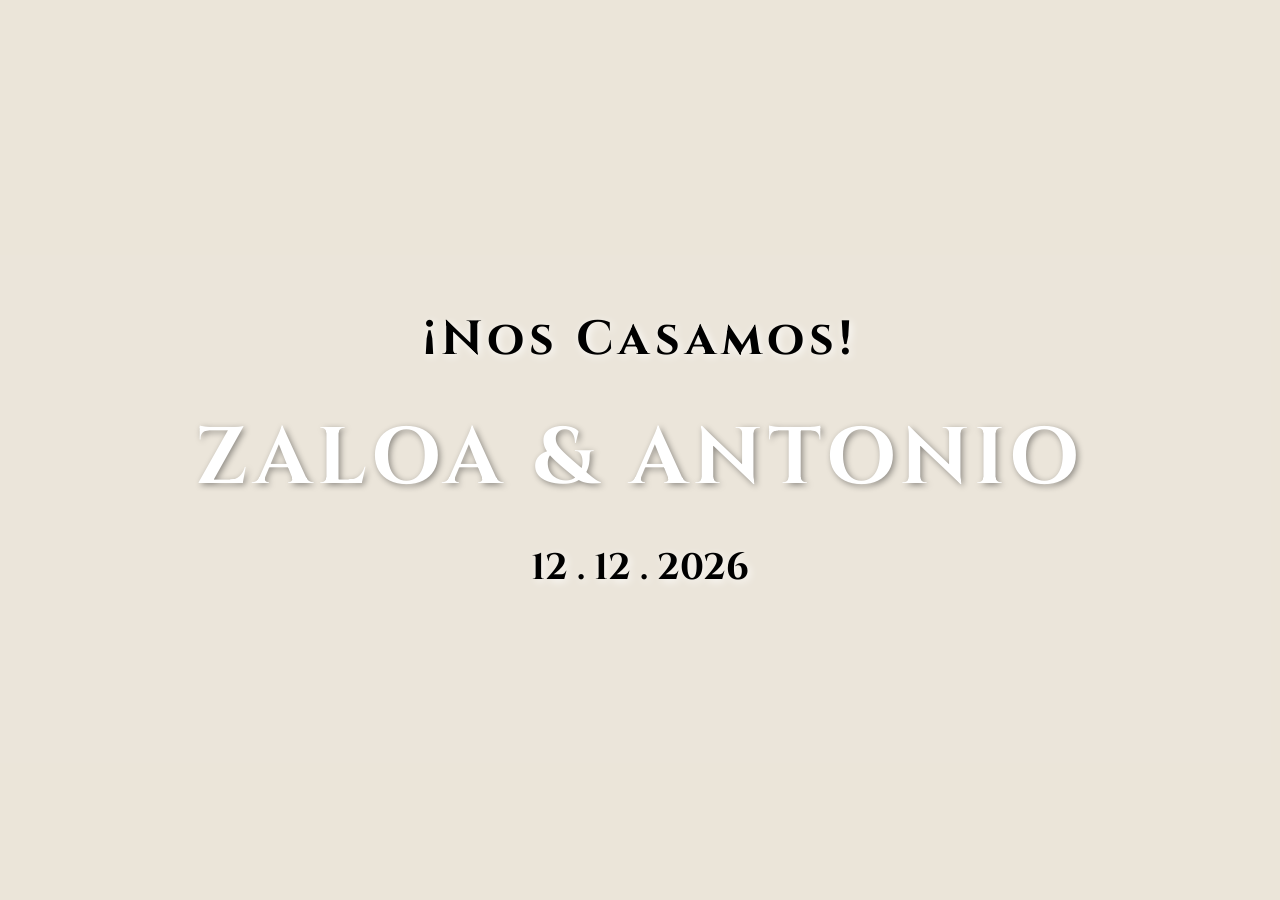
==== Invitación de nuestra boda.html @ 1e8a64eb "Add files via upload" ====
<!DOCTYPE html>
<html lang="es">

<head>
    <meta charset="UTF-8">
    <meta name="viewport" content="width=device-width, initial-scale=1.0">
    <meta name="description"
        content="Invitación exclusiva a la boda de Ana & Carlos el 12 de diciembre de 2026 en Doña Francisquita Catering. ¡Te esperamos!">
    <title>Nuestra Boda | ZALOA & ANTONIO</title>
    <link rel="preconnect" href="https://fonts.googleapis.com">
    <link rel="preconnect" href="https://fonts.gstatic.com" crossorigin>
    <link
        href="https://fonts.googleapis.com/css2?family=Cinzel:wght@400;700&family=Montserrat:wght@300;400&family=Playfair+Display:ital,wght@0,400;0,700;1,400&display=swap"
        rel="stylesheet">
    <style>
        :root {
            --beige-light: #FDFBF7;
            --beige-medium: #F5F0E6;
            --beige-dark: #E8E0D1;
            --gold: #C5A059;
            --text-color: #5C544B;
            --heading-font: 'Cinzel', serif;
            --body-font: 'Montserrat', sans-serif;
            --accent-font: 'Playfair Display', serif;
        }

        * {
            margin: 0;
            padding: 0;
            box-sizing: border-box;
        }

        body {
            background-color: var(--beige-light);
            color: var(--text-color);
            font-family: var(--body-font);
            overflow-x: hidden;
            line-height: 1.6;
        }

        .scroll-container {
            height: 100vh;
            height: 100dvh;
            overflow-y: auto;
            scroll-snap-type: y mandatory;
            scroll-behavior: smooth;
            -webkit-overflow-scrolling: touch;
            /* Momentum scroll for iOS */
        }

        .section {
            min-height: 100vh;
            min-height: 100dvh;
            width: 100%;
            display: flex;
            flex-direction: column;
            justify-content: center;
            align-items: center;
            text-align: center;
            padding: 2rem;
            scroll-snap-align: start;
            position: relative;
            overflow: hidden;
        }

        /* Background Gradients for depth */
        .section:nth-child(odd) {
            background: linear-gradient(to bottom, var(--beige-light), var(--beige-medium));
        }

        .section:nth-child(even) {
            background: linear-gradient(to bottom, var(--beige-medium), var(--beige-dark));
        }

        /* Typography */
        h1 {
            font-family: var(--heading-font);
            font-size: 5rem;
            font-weight: 700;
            margin-bottom: 1rem;
            color: #ffffff;
            letter-spacing: 6px;
            text-shadow: 2px 2px 6px rgba(0, 0, 0, 0.4);
        }

        h2 {
            font-family: var(--heading-font);
            font-size: 3rem;
            font-weight: 700;
            letter-spacing: 5px;
            color: #000;
            margin-bottom: 2rem;
            text-shadow: 2px 2px 8px rgba(255, 255, 255, 0.9);
        }

        .location-section h2,
        .gift-section h2,
        .rsvp h2 {
            color: #D4AF37;
            /* Dorado vibrante y elegante */
            text-shadow: 2px 2px 4px rgba(0, 0, 0, 0.6);
            /* Sombra negra para contraste */
        }


        h3 {
            font-family: var(--heading-font);
            font-size: 1.2rem;
            margin-bottom: 0.5rem;
            color: var(--gold);
        }

        .subtitle {
            font-family: var(--heading-font);
            letter-spacing: 5px;
            font-size: 3rem;
            font-weight: 700;
            margin-bottom: 1rem;
            display: block;
            color: #000;
            text-shadow: 2px 2px 8px rgba(255, 255, 255, 0.9);
        }

        .date {
            font-family: var(--heading-font);
            font-size: 2.3rem;
            font-weight: 700;
            margin-top: 1rem;
            color: #000;
            text-shadow: 2px 2px 8px rgba(255, 255, 255, 0.9);
        }

        /* Hero Section Specifics */
        .hero {
            position: relative;
        }

        .overlay {
            position: absolute;
            top: 0;
            left: 0;
            width: 100%;
            height: 100%;
            background: rgba(208, 196, 173, 0.4);
            /* Overlay ligero para legibilidad */
        }

        .hero .content {
            position: relative;
            z-index: 1;
        }

        .scroll-hint {
            position: absolute;
            bottom: 30px;
            font-size: 0.8rem;
            animation: bounce 2s infinite;
            opacity: 0.7;
            z-index: 1;
        }

        @keyframes bounce {

            0%,
            20%,
            50%,
            80%,
            100% {
                transform: translateY(0);
            }

            40% {
                transform: translateY(-10px);
            }

            60% {
                transform: translateY(-5px);
            }
        }

        /* Countdown Section */
        .countdown-section {
            position: relative;
        }

        .countdown-bg-slider {
            position: absolute;
            top: 0;
            left: 0;
            width: 100%;
            height: 100%;
            background-size: cover;
            background-position: center;
            background-repeat: no-repeat;
            animation: countdownSlideshow 15s infinite ease-in-out;
            z-index: 0;
        }

        @keyframes countdownSlideshow {

            0%,
            48% {
                background-image: url('C:/Users/marco/.gemini/antigravity/brain/3d8c6b2d-5789-4830-9285-376bedd4616d/media__1772747687035.jpg');
            }

            52%,
            100% {
                background-image: url('C:/Users/marco/.gemini/antigravity/brain/3d8c6b2d-5789-4830-9285-376bedd4616d/media__1772747687177.png');
            }
        }

        .countdown-section .overlay {
            z-index: 1;
        }

        .countdown-section .content {
            position: relative;
            z-index: 2;
            max-width: 600px;
        }

        /* .countdown-main-title removed as h2 now handles this style */

        .section-subtitle {
            font-family: var(--accent-font);
            font-size: 1.5rem;
            font-style: italic;
            font-weight: 700;
            margin-bottom: 3rem;
            color: #000;
            text-shadow: 2px 2px 8px rgba(255, 255, 255, 0.9);
        }

        .countdown-container.large {
            display: flex;
            gap: 1.5rem;
            justify-content: center;
            flex-wrap: wrap;
        }

        .countdown-box {
            background: white;
            border: 2px solid var(--gold);
            padding: 2rem 1.5rem;
            min-width: 120px;
            box-shadow: 0 10px 30px rgba(197, 160, 89, 0.1);
            border-radius: 12px;
            display: flex;
            flex-direction: column;
            transition: transform 0.3s ease;
            font-family: var(--heading-font);
        }

        .countdown-box:hover {
            transform: translateY(-10px);
        }

        .countdown-box span {
            font-size: 3rem;
            font-weight: 700;
            color: var(--gold);
            line-height: 1;
        }

        .countdown-box label {
            font-size: 0.9rem;
            text-transform: uppercase;
            letter-spacing: 2px;
            margin-top: 10px;
            color: var(--text-color);
        }

        /* Location Section Redesign */
        .location-container {
            display: flex;
            gap: 2rem;
            align-items: stretch;
            justify-content: center;
            max-width: 1000px;
            margin: 0 auto;
            width: 100%;
        }

        .location-info-card {
            flex: 1;
            background: #ffffff;
            padding: 3rem;
            border-radius: 20px;
            text-align: left;
            position: relative;
            box-shadow: 0 20px 60px rgba(0, 0, 0, 0.08);
            display: flex;
            flex-direction: column;
            justify-content: center;
            border: 1px solid var(--beige-dark);
            transition: transform 0.4s ease, box-shadow 0.4s ease;
        }

        .location-info-card:hover {
            transform: translateY(-5px);
            box-shadow: 0 30px 80px rgba(0, 0, 0, 0.12);
        }

        .card-decoration {
            position: absolute;
            top: 20px;
            right: 20px;
            width: 60px;
            height: 60px;
            border-top: 2px solid var(--gold);
            border-right: 2px solid var(--gold);
            opacity: 0.3;
        }

        .location-header {
            display: flex;
            align-items: center;
            gap: 1rem;
            margin-bottom: 2rem;
        }

        .location-header .icon {
            font-size: 2rem;
            filter: drop-shadow(0 2px 4px rgba(0, 0, 0, 0.1));
        }

        .location-header h3 {
            margin-bottom: 0;
            font-family: var(--accent-font);
            font-size: 1.8rem;
            font-style: italic;
            color: var(--text-color);
        }

        .location-details .venue-name {
            font-family: var(--heading-font);
            font-size: 1.6rem;
            color: var(--gold);
            margin-bottom: 0.5rem;
            font-weight: 700;
        }

        .location-details .venue-address {
            font-size: 1rem;
            color: #8E8479;
            margin-bottom: 2rem;
            line-height: 1.4;
        }

        .time-badge {
            display: inline-flex;
            align-items: center;
            gap: 0.75rem;
            background: var(--beige-light);
            padding: 0.75rem 1.5rem;
            border-radius: 50px;
            font-weight: 600;
            color: var(--text-color);
            margin-bottom: 2.5rem;
            border: 1px solid var(--beige-medium);
        }

        .btn-location {
            display: flex;
            align-items: center;
            justify-content: space-between;
            background: var(--text-color);
            color: #ffffff;
            text-decoration: none;
            padding: 1.2rem 2rem;
            border-radius: 12px;
            font-family: var(--heading-font);
            font-weight: 700;
            letter-spacing: 1px;
            transition: all 0.3s ease;
            margin-top: auto;
        }

        .btn-location:hover {
            background: var(--gold);
            transform: scale(1.02);
        }

        .btn-icon {
            font-size: 1.4rem;
            transition: transform 0.3s ease;
        }

        .btn-location:hover .btn-icon {
            transform: translateX(5px);
        }

        .map-wrapper {
            flex: 1.2;
            min-height: 400px;
            position: relative;
            border-radius: 20px;
            overflow: hidden;
            box-shadow: 0 20px 60px rgba(0, 0, 0, 0.1);
            border: 8px solid #ffffff;
        }

        .map-frame {
            width: 100%;
            height: 100%;
        }

        @media (max-width: 900px) {
            .location-container {
                flex-direction: column;
                padding: 0 1rem;
            }

            .map-wrapper {
                min-height: 300px;
            }
        }

        /* Gift Section - PREMIUM (Style based on 1.png) */
        .gift-interactive-area {
            position: relative;
            min-height: 300px;
            display: flex;
            justify-content: center;
            align-items: center;
            margin-top: 2rem;
        }

        .gift-box-wrapper.premium {
            width: 160px;
            height: 160px;
            position: relative;
            cursor: pointer;
            transition: all 0.5s cubic-bezier(0.175, 0.885, 0.32, 1.275);
            z-index: 10;
        }

        .gift-container-premium {
            width: 100%;
            height: 100%;
            background: #E1F1FF;
            /* Azul suave pastel */
            position: absolute;
            bottom: 0;
            border-radius: 8px;
            box-shadow: 0 10px 30px rgba(0, 0, 0, 0.1);
            overflow: hidden;
        }

        .gift-dots {
            position: absolute;
            width: 100%;
            height: 100%;
            background-image: radial-gradient(circle, #D4AF37 1.5px, transparent 1.5px);
            background-size: 20px 20px;
            opacity: 0.6;
            z-index: 1;
        }

        .gift-lid-premium {
            width: 110%;
            height: 40px;
            background: #e7c34d;
            /* Rosa suave pastel */
            position: absolute;
            top: -5px;
            left: -5%;
            z-index: 20;
            border-radius: 8px;
            box-shadow: 0 5px 15px rgba(0, 0, 0, 0.1);
            transition: transform 0.4s ease;
        }

        .gift-ribbon-premium {
            position: absolute;
            width: 40px;
            height: 100%;
            background: #e7c34d;
            /* Rosa lazo */
            left: 50%;
            transform: translateX(-50%);
            z-index: 5;
            box-shadow: inset 0 0 15px rgba(0, 0, 0, 0.05);
        }

        /* Bow styling */
        .gift-bow {
            position: absolute;
            top: -30px;
            left: 50%;
            transform: translateX(-50%);
            width: 80px;
            height: 40px;
            z-index: 30;
        }

        .bow-left,
        .bow-right {
            position: absolute;
            width: 40px;
            height: 30px;
            background: #dc8a17;
            border-radius: 50%;
            top: 5px;
        }

        .bow-left {
            left: 0;
            transform: rotate(-20deg);
        }

        .bow-right {
            right: 0;
            transform: rotate(20deg);
        }

        .bow-center {
            position: absolute;
            width: 15px;
            height: 15px;
            background: #0000;
            border-radius: 50%;
            left: 50%;
            top: 12px;
            transform: translateX(-50%);
            z-index: 31;
        }

        /* Interaction Effects */
        .gift-box-wrapper.premium:hover {
            transform: scale(1.1) rotate(3deg);
        }

        .gift-box-wrapper.exploding {
            animation: explodePremium 0.7s forwards cubic-bezier(0.68, -0.55, 0.265, 1.55);
        }

        @keyframes explodePremium {
            0% {
                transform: scale(1);
                opacity: 1;
            }

            30% {
                transform: scale(1.3) rotate(-5deg);
            }

            100% {
                transform: scale(0);
                opacity: 0;
            }
        }

        .gift-reveal-content {
            display: none;
            flex-direction: column;
            align-items: center;
            position: absolute;
            z-index: 5;
            animation: fadeInReveal 0.8s forwards ease-out;
        }

        @keyframes fadeInReveal {
            from {
                opacity: 0;
                transform: translateY(30px) scale(0.8);
            }

            to {
                opacity: 1;
                transform: translateY(0) scale(1);
            }
        }

        .iban-link {
            font-family: var(--heading-font);
            font-size: 1.8rem;
            color: var(--gold);
            text-decoration: none;
            border: 2px solid var(--gold);
            padding: 1rem 2rem;
            border-radius: 50px;
            background: white;
            box-shadow: 0 10px 25px rgba(197, 160, 89, 0.15);
            transition: all 0.3s ease;
        }

        .iban-link:hover {
            background: var(--gold);
            color: white;
            transform: translateY(-5px);
        }

        .iban-display {
            margin-top: 2rem;
            font-family: 'Courier New', Courier, monospace;
            font-size: 1.5rem;
            font-weight: bold;
            color: var(--text-color);
            background: #FFF;
            padding: 1.5rem;
            border-radius: 12px;
            display: none;
            border: 2px solid var(--beige-dark);
            box-shadow: inset 0 2px 10px rgba(0, 0, 0, 0.05);
            letter-spacing: 2px;
            white-space: pre-wrap;
            /* Preserva los espacios del IBAN */
        }

        /* Heart Particles */
        .heart {
            position: absolute;
            font-size: 28px;
            user-select: none;
            z-index: 100;
            pointer-events: none;
        }

        @keyframes floatHeartOut {
            0% {
                transform: translate(0, 0) scale(0.5) rotate(0);
                opacity: 1;
            }

            100% {
                transform: translate(var(--tx), var(--ty)) scale(var(--scale)) rotate(var(--rot));
                opacity: 0;
            }
        }

        /* RSVP Section */
        .btn-rsvp {
            background-color: transparent;
            border: 1px solid var(--gold);
            color: var(--gold);
            padding: 1rem 2rem;
            font-family: var(--heading-font);
            text-transform: uppercase;
            letter-spacing: 2px;
            cursor: pointer;
            margin-top: 2rem;
            transition: all 0.3s ease;
        }

        .btn-rsvp:hover {
            background-color: var(--gold);
            color: white;
        }

        /* Animations */
        .fade-in {
            animation: fadeIn 2.5s ease-out;
        }

        @keyframes fadeIn {
            from {
                opacity: 0;
                transform: translateY(20px);
            }

            to {
                opacity: 1;
                transform: translateY(0);
            }
        }

        .reveal {
            opacity: 1;
            /* Fallback for no-js or observer delay */
            transform: translateY(0);
            transition: all 1s ease-out;
        }

        @media (prefers-reduced-motion: no-preference) {
            .reveal {
                opacity: 0;
                transform: translateY(30px);
            }

            .reveal.active {
                opacity: 1;
                transform: translateY(0);
            }
        }

        /* Mobile optimizations */
        @media (max-width: 768px) {
            h1 {
                font-size: 3rem;
                letter-spacing: 4px;
            }

            h2 {
                font-size: 2.2rem;
                letter-spacing: 3px;
            }

            .subtitle {
                font-size: 1.8rem;
                letter-spacing: 3px;
            }

            .date {
                font-size: 1.8rem;
            }

            .section {
                padding: 1.5rem;
            }

            .section-subtitle {
                font-size: 1.2rem;
                margin-bottom: 2rem;
            }

            .countdown-container.large {
                gap: 1rem;
            }

            .countdown-box {
                min-width: 90px;
                padding: 1.5rem 1rem;
            }

            .countdown-box span {
                font-size: 2rem;
            }

            .location-info-card {
                padding: 2rem;
            }

            .location-header h3 {
                font-size: 1.5rem;
            }

            .location-details .venue-name {
                font-size: 1.4rem;
            }

            .iban-link {
                font-size: 1.3rem;
                padding: 0.8rem 1.5rem;
            }

            .iban-display {
                font-size: 1.1rem;
                padding: 1rem;
                letter-spacing: 1px;
            }
        }

        @media (max-width: 480px) {
            h1 {
                font-size: 2.2rem;
                letter-spacing: 2px;
            }

            h2 {
                font-size: 1.8rem;
                letter-spacing: 2px;
            }

            .subtitle {
                font-size: 1.5rem;
                letter-spacing: 2px;
            }

            .date {
                font-size: 1.5rem;
            }

            .countdown-container.large {
                gap: 0.5rem;
            }

            .countdown-box {
                min-width: 70px;
                padding: 1rem 0.5rem;
            }

            .countdown-box span {
                font-size: 1.5rem;
            }

            .countdown-box label {
                font-size: 0.7rem;
                letter-spacing: 1px;
            }

            .gift-box-wrapper.premium {
                width: 130px;
                height: 130px;
            }

            .gift-lid-premium {
                height: 35px;
            }

            .gift-bow {
                width: 60px;
                height: 30px;
                top: -20px;
            }

            .bow-left,
            .bow-right {
                width: 30px;
                height: 25px;
            }

            .location-details .venue-address {
                font-size: 0.9rem;
            }

            .time-badge {
                padding: 0.5rem 1rem;
                font-size: 0.9rem;
            }

            .btn-location {
                padding: 1rem 1.5rem;
            }
        }

        @media (max-width: 360px) {
            h1 {
                font-size: 2.2rem;
            }

            .countdown-box {
                min-width: 65px;
            }
        }
    </style>
</head>

<body>
    <div class="scroll-container">
        <!-- Section 1: Hero con Imagen de Finca -->
        <section class="section hero" id="home"
            style="background-image: url('C:/Users/marco/.gemini/antigravity/brain/3d8c6b2d-5789-4830-9285-376bedd4616d/wedding_finca_hero_1772723473934.png'); background-size: cover; background-position: center;">
            <div class="overlay"></div>
            <div class="content fade-in">
                <span class="subtitle">¡Nos Casamos!</span>
                <h1>ZALOA & ANTONIO</h1>
                <p class="date">12 . 12 . 2026</p>
            </div>
        </section>

        <!-- Section 2: Cuenta Atrás -->
        <section class="section countdown-section" id="countdown">
            <div class="countdown-bg-slider"></div>
            <div class="overlay"></div>
            <div class="content reveal">
                <h2 class="countdown-main-title">Cuenta atrás</h2>
                <p class="section-subtitle">Para el día más especial de nuestras vidas</p>
                <div class="countdown-container large">
                    <div class="countdown-box">
                        <span id="days">00</span>
                        <label>Días</label>
                    </div>
                    <div class="countdown-box">
                        <span id="hours">00</span>
                        <label>Horas</label>
                    </div>
                    <div class="countdown-box">
                        <span id="minutes">00</span>
                        <label>Minutos</label>
                    </div>
                    <div class="countdown-box">
                        <span id="seconds">00</span>
                        <label>Segundos</label>
                    </div>
                </div>
            </div>
        </section>

        <!-- Section 3: Ubicación y Hora Unificado -->
        <section class="section location-section" id="location">
            <div class="content reveal">
                <h2>¿Dónde y Cuándo?</h2>
                <div class="location-container">
                    <div class="location-info-card">
                        <div class="card-decoration"></div>
                        <div class="location-header">
                            <span class="icon">✨</span>
                            <h3>Ceremonia y Banquete</h3>
                        </div>
                        <div class="location-details">
                            <p class="venue-name">Finca la Tosca</p>
                            <p class="venue-address">Cam. Retiro, 2, Churriana, 29140 Málaga</p>
                            <div class="time-badge">
                                <span class="time-icon">🕒</span>
                                <span>13:00 - ??? (Tardeo)</span>
                            </div>
                        </div>
                        <a href="https://www.google.com/maps/place/Finca+la+Tosca+by+Do%C3%B1a+Francisquita+Catering/@36.6690931,-4.5057831,208m/data=!3m1!1e3!4m6!3m5!1s0xd72fa441da0c811:0x98508a2f35a46649!8m2!3d36.669154!4d-4.5057016!16s%2Fg%2F11f2ckz7c2?hl=es&entry=ttu"
                            target="_blank" class="btn-location">
                            <span>Cómo llegar</span>
                            <span class="btn-icon">→</span>
                        </a>
                    </div>
                    <div class="map-wrapper">
                        <div class="map-frame">
                            <iframe
                                src="https://www.google.com/maps/embed?pb=!1m18!1m12!1m3!1d400.1011832047!2d-4.5057831!3d36.6690931!2m3!1f0!2f0!3f0!3m2!1i1024!2i768!4f13.1!3m3!1m2!1s0xd72fa441da0c811%3A0x98508a2f35a46649!2sFinca%20la%20Tosca%20by%20Do%C3%B1a%20Francisquita%20Catering!5e1!3m2!1ses!2ses!4v1772746981248!5m2!1ses!2ses"
                                width="100%" height="100%" style="border:0;" allowfullscreen="" loading="lazy"></iframe>
                        </div>
                    </div>
                </div>
            </div>
        </section>

        <!-- Section 4: Regalo Interactivo -->
        <section class="section gift-section" id="gift">
            <div class="heart-canvas" id="heart-container"></div>
            <div class="content reveal">
                <h2>Nuestro Regalo</h2>
                <p class="section-subtitle">Tu presencia es nuestro mejor regalo, pero si deseas tener un detalle con
                    nosotros:</p>
                <div class="gift-interactive-area">
                    <div class="gift-box-wrapper premium" id="gift-box">
                        <div class="gift-dots"></div>
                        <div class="gift-lid-premium">
                            <div class="gift-bow">
                                <div class="bow-left"></div>
                                <div class="bow-right"></div>
                                <div class="bow-center"></div>
                            </div>
                        </div>
                        <div class="gift-container-premium"></div>
                        <div class="gift-ribbon-premium"></div>
                    </div>
                    <div class="gift-reveal-content" id="gift-reveal">
                        <a href="#" id="iban-link" class="iban-link">Click aquí para ver el IBAN</a>
                        <div id="iban-display" class="iban-display"></div>
                    </div>
                </div>
                <p class="click-hint" id="gift-hint">¡Toca el regalo para abrirlo!</p>
            </div>
        </section>

        <!-- Section 5: RSVP -->
        <section class="section rsvp" id="rsvp">
            <div class="content reveal">
                <h2>Confirma tu asistencia</h2>
                <p class="section-subtitle">Por favor, confírmanos antes del 1 de Noviembre.</p>
                <button class="btn-rsvp">Confirmar Ahora</button>
            </div>
        </section>
    </div>

    <script>
        document.addEventListener('DOMContentLoaded', () => {
            // 1. Scroll Animations
            const observerOptions = {
                threshold: 0.1, // Lower threshold for mobile
                rootMargin: "0px 0px -50px 0px" // Trigger slightly before entering
            };

            if ('IntersectionObserver' in window) {
                const observer = new IntersectionObserver((entries) => {
                    entries.forEach(entry => {
                        if (entry.isIntersecting) {
                            entry.target.classList.add('active');
                        }
                    });
                }, observerOptions);

                const revealElements = document.querySelectorAll('.reveal');
                revealElements.forEach(el => observer.observe(el));
            } else {
                // Fallback for older browsers
                document.querySelectorAll('.reveal').forEach(el => el.classList.add('active'));
            }

            // 2. Countdown Timer
            const weddingDate = new Date("December 12, 2026 18:30:00").getTime();

            const updateCountdown = () => {
                const now = new Date().getTime();
                const distance = weddingDate - now;

                const days = Math.floor(distance / (1000 * 60 * 60 * 24));
                const hours = Math.floor((distance % (1000 * 60 * 60 * 24)) / (1000 * 60 * 60));
                const minutes = Math.floor((distance % (1000 * 60 * 60)) / (1000 * 60));
                const seconds = Math.floor((distance % (1000 * 60)) / 1000);

                document.getElementById("days").innerText = days.toString().padStart(2, '0');
                document.getElementById("hours").innerText = hours.toString().padStart(2, '0');
                document.getElementById("minutes").innerText = minutes.toString().padStart(2, '0');
                document.getElementById("seconds").innerText = seconds.toString().padStart(2, '0');

                if (distance < 0) {
                    clearInterval(countdownInterval);
                    document.querySelector(".countdown-container").innerHTML = "<span>¡Hoy es el gran día!</span>";
                }
            };

            updateCountdown();
            const countdownInterval = setInterval(updateCountdown, 1000);

            // 3. Premium Gift Box interaction & Hearts
            const giftBox = document.getElementById('gift-box');
            const giftReveal = document.getElementById('gift-reveal');
            const giftHint = document.getElementById('gift-hint');
            const ibanLink = document.getElementById('iban-link');
            const ibanDisplay = document.getElementById('iban-display');

            if (giftBox) {
                giftBox.addEventListener('click', () => {
                    // Animación de explosión/desaparición
                    giftBox.classList.add('exploding');
                    if (giftHint) giftHint.style.opacity = '0';

                    // Obtener posición del centro de la caja para los corazones
                    const rect = giftBox.getBoundingClientRect();
                    const centerX = rect.left + rect.width / 2;
                    const centerY = rect.top + rect.height / 2;

                    createHearts(centerX, centerY);

                    // Mostrar el link después de la animación de la caja
                    setTimeout(() => {
                        giftBox.style.display = 'none';
                        if (giftHint) giftHint.style.display = 'none';
                        giftReveal.style.display = 'flex';
                    }, 650);
                });
            }

            if (ibanLink) {
                ibanLink.addEventListener('click', (e) => {
                    e.preventDefault();
                    ibanLink.style.display = 'none';
                    ibanDisplay.style.display = 'block';

                    // Simular escritura del IBAN
                    const fullIban = "ES86 2080 5490 6730 4018 7777";
                    let i = 0;
                    ibanDisplay.innerText = "";
                    const typeWriter = () => {
                        if (i < fullIban.length) {
                            ibanDisplay.innerText += fullIban.charAt(i);
                            i++;
                            setTimeout(typeWriter, 60);
                        }
                    };
                    typeWriter();
                });
            }

            function createHearts(originX, originY) {
                const colors = ['#FF69B4', '#FF0000', '#FFC0CB', '#FFFFFF'];
                const heartIcons = ['❤️', '💖', '💝', '💕', '🤍'];

                for (let i = 0; i < 60; i++) {
                    const heart = document.createElement('div');
                    heart.classList.add('heart');
                    heart.innerHTML = heartIcons[Math.floor(Math.random() * heartIcons.length)];

                    // Parámetros aleatorios para la explosión radial
                    const angle = Math.random() * Math.PI * 2;
                    const distance = Math.random() * 350 + 150;
                    const tx = Math.cos(angle) * distance + 'px';
                    const ty = Math.sin(angle) * distance + 'px';
                    const scale = Math.random() * 1.5 + 0.8;
                    const rot = (Math.random() * 720 - 360) + 'deg';

                    // Posicionamiento absoluto respecto al viewport
                    heart.style.position = 'fixed';
                    heart.style.left = originX + 'px';
                    heart.style.top = originY + 'px';
                    heart.style.color = colors[Math.floor(Math.random() * colors.length)];
                    heart.style.setProperty('--tx', tx);
                    heart.style.setProperty('--ty', ty);
                    heart.style.setProperty('--scale', scale);
                    heart.style.setProperty('--rot', rot);

                    heart.style.animation = `floatHeartOut ${Math.random() * 1.5 + 1}s forwards cubic-bezier(0.12, 0, 0.39, 0)`;

                    document.body.appendChild(heart);
                    setTimeout(() => heart.remove(), 2500);
                }
            }

            // 4. RSVP Interaction
            const rsvpBtn = document.querySelector('.btn-rsvp');
            if (rsvpBtn) {
                rsvpBtn.addEventListener('click', () => {
                    alert('¡Gracias por confirmar! Te redirigiremos al formulario de confirmación.');
                });
            }
        });
    </script>
</body>

</html>
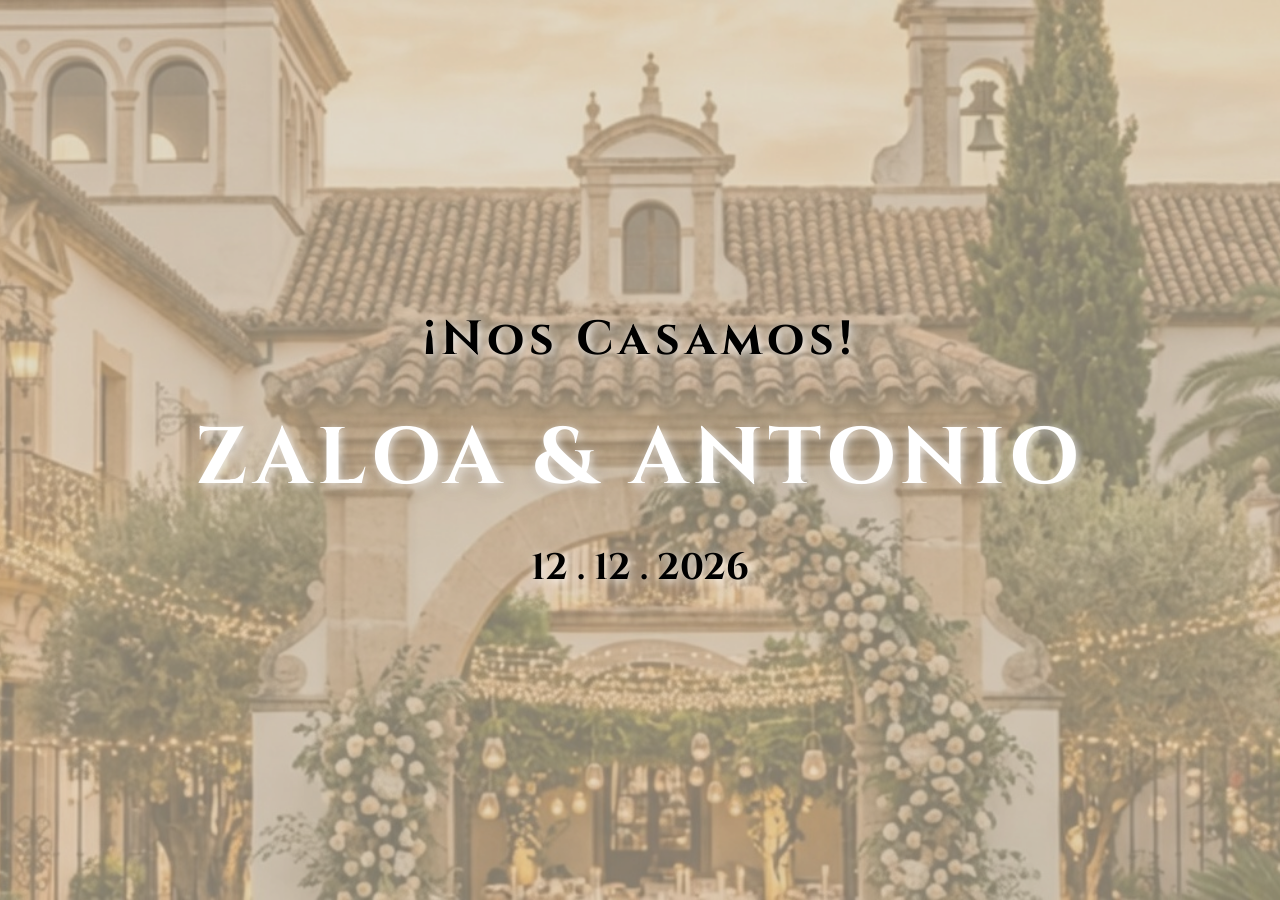
==== commit 9a2c2c47: "Add files via upload" ====
--- a/Invitación de nuestra boda.html
+++ b/Invitación de nuestra boda.html
@@ -80,7 +80,7 @@
             margin-bottom: 1rem;
             color: #ffffff;
             letter-spacing: 6px;
-            text-shadow: 2px 2px 6px rgba(0, 0, 0, 0.4);
+            text-shadow: 2px 2px 10px rgba(255, 255, 255, 0.8), 2px 2px 20px rgba(0, 0, 0, 0.2);
         }
 
         h2 {
@@ -90,17 +90,10 @@
             letter-spacing: 5px;
             color: #000;
             margin-bottom: 2rem;
-            text-shadow: 2px 2px 8px rgba(255, 255, 255, 0.9);
-        }
-
-        .location-section h2,
-        .gift-section h2,
-        .rsvp h2 {
-            color: #D4AF37;
-            /* Dorado vibrante y elegante */
-            text-shadow: 2px 2px 4px rgba(0, 0, 0, 0.6);
-            /* Sombra negra para contraste */
-        }
+            text-shadow: 2px 2px 10px rgba(255, 255, 255, 1);
+        }
+
+
 
 
         h3 {
@@ -118,7 +111,7 @@
             margin-bottom: 1rem;
             display: block;
             color: #000;
-            text-shadow: 2px 2px 8px rgba(255, 255, 255, 0.9);
+            text-shadow: 2px 2px 10px rgba(255, 255, 255, 1);
         }
 
         .date {
@@ -127,7 +120,7 @@
             font-weight: 700;
             margin-top: 1rem;
             color: #000;
-            text-shadow: 2px 2px 8px rgba(255, 255, 255, 0.9);
+            text-shadow: 2px 2px 10px rgba(255, 255, 255, 1);
         }
 
         /* Hero Section Specifics */
@@ -199,13 +192,8 @@
         @keyframes countdownSlideshow {
 
             0%,
-            48% {
-                background-image: url('C:/Users/marco/.gemini/antigravity/brain/3d8c6b2d-5789-4830-9285-376bedd4616d/media__1772747687035.jpg');
-            }
-
-            52%,
             100% {
-                background-image: url('C:/Users/marco/.gemini/antigravity/brain/3d8c6b2d-5789-4830-9285-376bedd4616d/media__1772747687177.png');
+                background-image: url('images/2.jpg');
             }
         }
 
@@ -271,6 +259,15 @@
         }
 
         /* Location Section Redesign */
+        .location-section {
+            position: relative;
+        }
+
+        .location-section .content {
+            position: relative;
+            z-index: 2;
+        }
+
         .location-container {
             display: flex;
             gap: 2rem;
@@ -282,7 +279,7 @@
         }
 
         .location-info-card {
-            flex: 1;
+            max-width: 500px;
             background: #ffffff;
             padding: 3rem;
             border-radius: 20px;
@@ -361,34 +358,28 @@
         }
 
         .btn-location {
-            display: flex;
-            align-items: center;
-            justify-content: space-between;
-            background: var(--text-color);
+            display: inline-block;
+            text-align: center;
+            background-color: #8E7B5C;
             color: #ffffff;
             text-decoration: none;
-            padding: 1.2rem 2rem;
-            border-radius: 12px;
+            padding: 1rem 2rem;
+            border: none;
+            border-radius: 4px;
             font-family: var(--heading-font);
             font-weight: 700;
-            letter-spacing: 1px;
+            text-transform: uppercase;
+            letter-spacing: 2px;
             transition: all 0.3s ease;
-            margin-top: auto;
+            margin-top: 2rem;
+            cursor: pointer;
         }
 
         .btn-location:hover {
-            background: var(--gold);
-            transform: scale(1.02);
-        }
-
-        .btn-icon {
-            font-size: 1.4rem;
-            transition: transform 0.3s ease;
-        }
-
-        .btn-location:hover .btn-icon {
-            transform: translateX(5px);
-        }
+            background-color: #6D5D45;
+            color: white;
+        }
+
 
         .map-wrapper {
             flex: 1.2;
@@ -410,10 +401,15 @@
                 flex-direction: column;
                 padding: 0 1rem;
             }
-
-            .map-wrapper {
-                min-height: 300px;
-            }
+        }
+
+        .gift-section {
+            position: relative;
+        }
+
+        .gift-section .content {
+            position: relative;
+            z-index: 2;
         }
 
         /* Gift Section - PREMIUM (Style based on 1.png) */
@@ -426,82 +422,144 @@
             margin-top: 2rem;
         }
 
-        .gift-box-wrapper.premium {
-            width: 160px;
-            height: 160px;
+        /* Triple Gift Box Stack */
+        .gift-stack-container {
+            width: 280px;
+            height: 240px;
             position: relative;
             cursor: pointer;
             transition: all 0.5s cubic-bezier(0.175, 0.885, 0.32, 1.275);
             z-index: 10;
-        }
-
-        .gift-container-premium {
+            margin: 0 auto;
+        }
+
+        .gift-box {
+            position: absolute;
+            transition: all 0.4s ease;
+        }
+
+        /* Individual Box Sizes & Bases */
+        .gift-box.beige-dark {
+            width: 140px;
+            height: 140px;
+            left: 70px;
+            top: 0;
+            z-index: 11;
+        }
+
+        .gift-box.beige-medium {
+            width: 120px;
+            height: 120px;
+            left: 140px;
+            top: 80px;
+            z-index: 13;
+        }
+
+        .gift-box.beige-light {
+            width: 120px;
+            height: 120px;
+            left: 20px;
+            top: 90px;
+            z-index: 12;
+        }
+
+        .gift-container-base {
             width: 100%;
             height: 100%;
-            background: #E1F1FF;
-            /* Azul suave pastel */
             position: absolute;
             bottom: 0;
             border-radius: 8px;
-            box-shadow: 0 10px 30px rgba(0, 0, 0, 0.1);
             overflow: hidden;
+        }
+
+        /* Colors */
+        .beige-dark .gift-container-base {
+            background: #D9CDB8;
+        }
+
+        .beige-medium .gift-container-base {
+            background: #F5F0E6;
+        }
+
+        .beige-light .gift-container-base {
+            background: #FDFBF7;
         }
 
         .gift-dots {
             position: absolute;
             width: 100%;
             height: 100%;
-            background-image: radial-gradient(circle, #D4AF37 1.5px, transparent 1.5px);
-            background-size: 20px 20px;
+            background-image: radial-gradient(circle, rgba(255, 255, 255, 0.8) 1.5px, transparent 1.5px);
+            background-size: 15px 15px;
             opacity: 0.6;
             z-index: 1;
         }
 
-        .gift-lid-premium {
+        .gift-lid {
             width: 110%;
-            height: 40px;
-            background: #e7c34d;
-            /* Rosa suave pastel */
+            height: 30px;
             position: absolute;
             top: -5px;
             left: -5%;
             z-index: 20;
-            border-radius: 8px;
-            box-shadow: 0 5px 15px rgba(0, 0, 0, 0.1);
-            transition: transform 0.4s ease;
-        }
-
-        .gift-ribbon-premium {
-            position: absolute;
-            width: 40px;
+            border-radius: 6px;
+            box-shadow: 0 4px 10px rgba(0, 0, 0, 0.1);
+        }
+
+        .beige-dark .gift-lid {
+            background: #CABDA8;
+        }
+
+        .beige-medium .gift-lid {
+            background: #E6DCC8;
+        }
+
+        .beige-light .gift-lid {
+            background: #F2ECE0;
+        }
+
+        .gift-ribbon {
+            position: absolute;
+            width: 25px;
             height: 100%;
-            background: #e7c34d;
-            /* Rosa lazo */
             left: 50%;
             transform: translateX(-50%);
             z-index: 5;
-            box-shadow: inset 0 0 15px rgba(0, 0, 0, 0.05);
+            box-shadow: inset 0 0 10px rgba(0, 0, 0, 0.05);
+        }
+
+        .beige-dark .gift-ribbon,
+        .beige-dark .gift-bow-side {
+            background: #B38F4D;
+        }
+
+        .beige-medium .gift-ribbon,
+        .beige-medium .gift-bow-side {
+            background: #C5A059;
+        }
+
+        .beige-light .gift-ribbon,
+        .beige-light .gift-bow-side {
+            background: #D4AF37;
         }
 
         /* Bow styling */
-        .gift-bow {
-            position: absolute;
-            top: -30px;
+        .gift-bow-wrapper {
+            position: absolute;
+            top: -20px;
             left: 50%;
             transform: translateX(-50%);
-            width: 80px;
-            height: 40px;
+            width: 60px;
+            height: 30px;
             z-index: 30;
         }
 
-        .bow-left,
-        .bow-right {
-            position: absolute;
-            width: 40px;
-            height: 30px;
-            background: #dc8a17;
+        .gift-bow-side {
+            position: absolute;
+            width: 30px;
+            height: 22px;
             border-radius: 50%;
-            top: 5px;
+            top: 4px;
         }
 
         .bow-left {
@@ -516,33 +574,53 @@
 
         .bow-center {
             position: absolute;
-            width: 15px;
-            height: 15px;
-            background: #0000;
+            width: 12px;
+            height: 12px;
+            background: rgba(0, 0, 0, 0.05);
             border-radius: 50%;
             left: 50%;
-            top: 12px;
+            top: 9px;
             transform: translateX(-50%);
             z-index: 31;
         }
 
         /* Interaction Effects */
-        .gift-box-wrapper.premium:hover {
-            transform: scale(1.1) rotate(3deg);
-        }
-
-        .gift-box-wrapper.exploding {
-            animation: explodePremium 0.7s forwards cubic-bezier(0.68, -0.55, 0.265, 1.55);
-        }
-
-        @keyframes explodePremium {
+        .gift-stack-container:hover {
+            transform: scale(1.05);
+        }
+
+        .gift-stack-container:hover .gift-box {
+            animation: shakeGroup 0.5s infinite;
+        }
+
+        @keyframes shakeGroup {
+
+            0%,
+            100% {
+                transform: rotate(0deg);
+            }
+
+            25% {
+                transform: rotate(-2deg);
+            }
+
+            75% {
+                transform: rotate(2deg);
+            }
+        }
+
+        .gift-stack-container.exploding {
+            animation: explodeGroup 0.7s forwards cubic-bezier(0.68, -0.55, 0.265, 1.55);
+        }
+
+        @keyframes explodeGroup {
             0% {
-                transform: scale(1);
+                transform: scale(1.05);
                 opacity: 1;
             }
 
             30% {
-                transform: scale(1.3) rotate(-5deg);
+                transform: scale(1.3);
             }
 
             100% {
@@ -630,10 +708,23 @@
         }
 
         /* RSVP Section */
+        .rsvp {
+            position: relative;
+            padding: 6rem 2rem;
+        }
+
+        .rsvp .content {
+            position: relative;
+            z-index: 2;
+        }
+
         .btn-rsvp {
-            background-color: transparent;
-            border: 1px solid var(--gold);
-            color: var(--gold);
+            display: inline-block;
+            text-align: center;
+            text-decoration: none;
+            background-color: #8E7B5C;
+            color: #ffffff;
+            border: none;
             padding: 1rem 2rem;
             font-family: var(--heading-font);
             text-transform: uppercase;
@@ -641,10 +732,11 @@
             cursor: pointer;
             margin-top: 2rem;
             transition: all 0.3s ease;
+            border-radius: 4px;
         }
 
         .btn-rsvp:hover {
-            background-color: var(--gold);
+            background-color: #6D5D45;
             color: white;
         }
 
@@ -840,7 +932,7 @@
     <div class="scroll-container">
         <!-- Section 1: Hero con Imagen de Finca -->
         <section class="section hero" id="home"
-            style="background-image: url('C:/Users/marco/.gemini/antigravity/brain/3d8c6b2d-5789-4830-9285-376bedd4616d/wedding_finca_hero_1772723473934.png'); background-size: cover; background-position: center;">
+            style="background-image: url('images/1.jpg'); background-size: cover; background-position: center;">
             <div class="overlay"></div>
             <div class="content fade-in">
                 <span class="subtitle">¡Nos Casamos!</span>
@@ -878,7 +970,9 @@
         </section>
 
         <!-- Section 3: Ubicación y Hora Unificado -->
-        <section class="section location-section" id="location">
+        <section class="section location-section" id="location"
+            style="background-image: url('images/3.jpg'); background-size: cover; background-position: center;">
+            <div class="overlay"></div>
             <div class="content reveal">
                 <h2>¿Dónde y Cuándo?</h2>
                 <div class="location-container">
@@ -902,36 +996,62 @@
                             <span class="btn-icon">→</span>
                         </a>
                     </div>
-                    <div class="map-wrapper">
-                        <div class="map-frame">
-                            <iframe
-                                src="https://www.google.com/maps/embed?pb=!1m18!1m12!1m3!1d400.1011832047!2d-4.5057831!3d36.6690931!2m3!1f0!2f0!3f0!3m2!1i1024!2i768!4f13.1!3m3!1m2!1s0xd72fa441da0c811%3A0x98508a2f35a46649!2sFinca%20la%20Tosca%20by%20Do%C3%B1a%20Francisquita%20Catering!5e1!3m2!1ses!2ses!4v1772746981248!5m2!1ses!2ses"
-                                width="100%" height="100%" style="border:0;" allowfullscreen="" loading="lazy"></iframe>
-                        </div>
-                    </div>
                 </div>
             </div>
         </section>
 
         <!-- Section 4: Regalo Interactivo -->
-        <section class="section gift-section" id="gift">
-            <div class="heart-canvas" id="heart-container"></div>
+        <section class="section gift-section" id="gift"
+            style="background-image: url('images/4.jpg'); background-size: cover; background-position: center;">
+            <div class="overlay"></div>
             <div class="content reveal">
                 <h2>Nuestro Regalo</h2>
                 <p class="section-subtitle">Tu presencia es nuestro mejor regalo, pero si deseas tener un detalle con
                     nosotros:</p>
                 <div class="gift-interactive-area">
-                    <div class="gift-box-wrapper premium" id="gift-box">
-                        <div class="gift-dots"></div>
-                        <div class="gift-lid-premium">
-                            <div class="gift-bow">
-                                <div class="bow-left"></div>
-                                <div class="bow-right"></div>
-                                <div class="bow-center"></div>
+                    <div class="gift-stack-container" id="gift-box">
+                        <!-- Beige Box 1 (Back) -->
+                        <div class="gift-box beige-dark">
+                            <div class="gift-lid">
+                                <div class="gift-bow-wrapper">
+                                    <div class="gift-bow-side bow-left"></div>
+                                    <div class="gift-bow-side bow-right"></div>
+                                    <div class="bow-center"></div>
+                                </div>
+                            </div>
+                            <div class="gift-container-base">
+                                <div class="gift-dots"></div>
+                                <div class="gift-ribbon"></div>
                             </div>
                         </div>
-                        <div class="gift-container-premium"></div>
-                        <div class="gift-ribbon-premium"></div>
+                        <!-- Beige Box 2 (Left) -->
+                        <div class="gift-box beige-light">
+                            <div class="gift-lid">
+                                <div class="gift-bow-wrapper">
+                                    <div class="gift-bow-side bow-left"></div>
+                                    <div class="gift-bow-side bow-right"></div>
+                                    <div class="bow-center"></div>
+                                </div>
+                            </div>
+                            <div class="gift-container-base">
+                                <div class="gift-dots"></div>
+                                <div class="gift-ribbon"></div>
+                            </div>
+                        </div>
+                        <!-- Beige Box 3 (Right) -->
+                        <div class="gift-box beige-medium">
+                            <div class="gift-lid">
+                                <div class="gift-bow-wrapper">
+                                    <div class="gift-bow-side bow-left"></div>
+                                    <div class="gift-bow-side bow-right"></div>
+                                    <div class="bow-center"></div>
+                                </div>
+                            </div>
+                            <div class="gift-container-base">
+                                <div class="gift-dots"></div>
+                                <div class="gift-ribbon"></div>
+                            </div>
+                        </div>
                     </div>
                     <div class="gift-reveal-content" id="gift-reveal">
                         <a href="#" id="iban-link" class="iban-link">Click aquí para ver el IBAN</a>
@@ -943,11 +1063,14 @@
         </section>
 
         <!-- Section 5: RSVP -->
-        <section class="section rsvp" id="rsvp">
+        <section class="section rsvp" id="rsvp"
+            style="background-image: url('images/5.jpg'); background-size: cover; background-position: center;">
+            <div class="overlay"></div>
             <div class="content reveal">
                 <h2>Confirma tu asistencia</h2>
                 <p class="section-subtitle">Por favor, confírmanos antes del 1 de Noviembre.</p>
-                <button class="btn-rsvp">Confirmar Ahora</button>
+                <a href="https://withjoy.com/marcos-caballerosanchez-and-marcos2/rsvp" target="_blank"
+                    class="btn-rsvp">Confirmar Ahora</a>
             </div>
         </section>
     </div>
